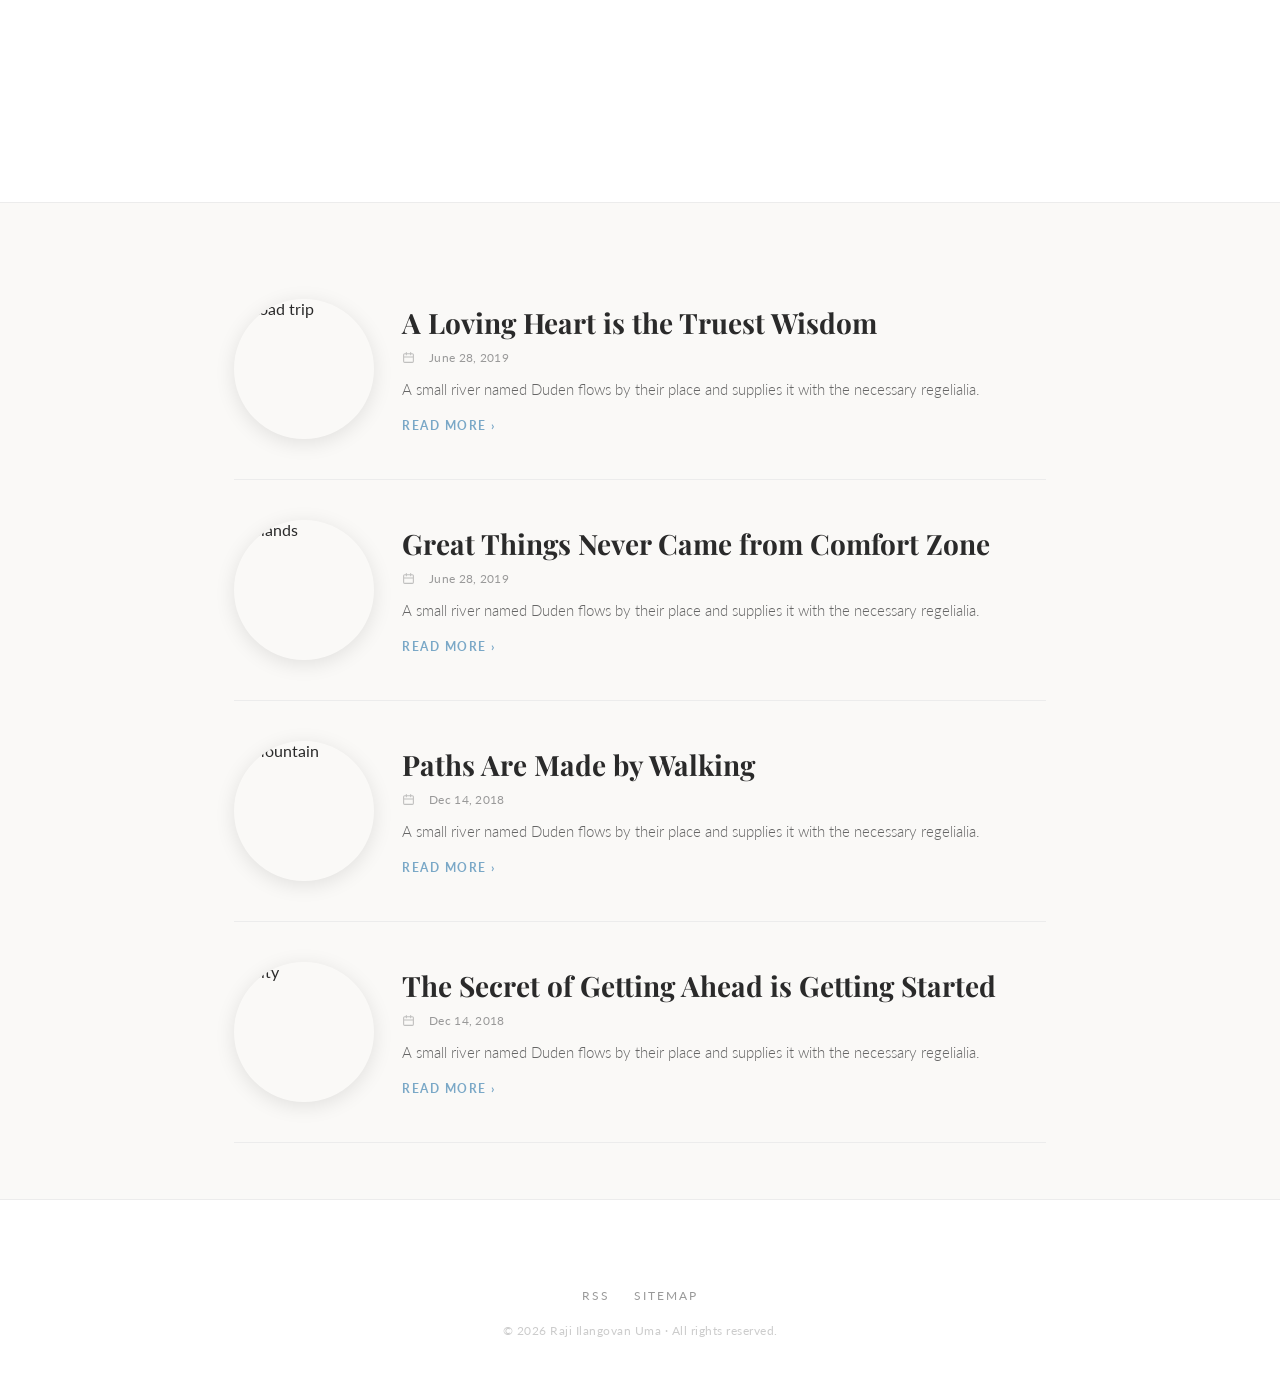
==== index.html @ a9cd41b7 "re-theme for Uma" ====
<!DOCTYPE html>
<html lang="en-US">
<head>
	<title>Where's Amma?</title>
	<meta charset="utf-8">
	<meta name="viewport" content="width=device-width, initial-scale=1">

	<!-- SEO Description -->
	<meta name="author" content="Raji Ilangovan Uma">
	<meta name="description" content="Where's Amma? blog, personal website of Raji Ilangovan Uma">
	<link rel="canonical" href="https://raji-ilangovan-uma.github.io/">

	<!-- Open Graph Tags -->
	<meta property="og:title" content="Raji Ilangovan Uma">
	<meta property="og:description" content="Where's Amma? blog, personal website of Raji Ilangovan Uma">
	<!-- <meta property="og:image" content="https://rupumped.github.io/og-image.jpg"> -->
	<!-- <meta property="og:image:width" content="1498"> -->
	<!-- <meta property="og:image:height" content="778"> -->
	<!-- <meta property="og:image:alt" content="Nicholas Selby: Engineering that Centers Users and Their Communities"> -->
	<meta property="og:url" content="https://raji-ilangovan-uma.github.io/">
	<meta property="og:type" content="website">

	<!-- Favicon -->
	<!-- <link rel="icon" href="./favicon.ico" type="image/x-icon"> -->

	<!-- Fonts -->
	<link rel="preconnect" href="https://fonts.googleapis.com">
	<link rel="preconnect" href="https://fonts.gstatic.com" crossorigin>
	<link href="https://fonts.googleapis.com/css2?family=Playfair+Display:wght@400;700&family=Lato:wght@300;400;700&display=swap" rel="stylesheet">

	<!-- Custom CSS -->
	<link rel="stylesheet" type="text/css" href="main.css">
</head>
<body>
	<!-- ══ HEADER ══ -->
	<header>
		<h1 class="blog-title">Where's Amma?</h1>
	</header>

	<!-- ══ BLOG POSTS ══ -->
	<main>
		<div class="post-list">

			<!-- Post 1 -->
			<article class="post-item">
				<div class="post-thumb">
					<img src="https://images.unsplash.com/photo-1469854523086-cc02fe5d8800?w=400&auto=format&fit=crop" alt="Road trip" />
				</div>
				<div class="post-body">
					<a href="post-1.html" class="post-title">A Loving Heart is the Truest Wisdom</a>
					<div class="post-meta">
						<svg xmlns="http://www.w3.org/2000/svg" fill="none" viewBox="0 0 24 24" stroke="currentColor"><path stroke-linecap="round" stroke-linejoin="round" stroke-width="2" d="M8 7V3m8 4V3M3 11h18M5 21h14a2 2 0 002-2V7a2 2 0 00-2-2H5a2 2 0 00-2 2v12a2 2 0 002 2z"/></svg>
						June 28, 2019
					</div>
					<p class="post-excerpt">A small river named Duden flows by their place and supplies it with the necessary regelialia.</p>
					<a href="post-1.html" class="read-more">Read More ›</a>
				</div>
			</article>

			<!-- Post 2 -->
			<article class="post-item">
				<div class="post-thumb">
					<img src="https://images.unsplash.com/photo-1500530855697-b586d89ba3ee?w=400&auto=format&fit=crop" alt="Islands" />
				</div>
				<div class="post-body">
					<a href="#" class="post-title">Great Things Never Came from Comfort Zone</a>
					<div class="post-meta">
						<svg xmlns="http://www.w3.org/2000/svg" fill="none" viewBox="0 0 24 24" stroke="currentColor"><path stroke-linecap="round" stroke-linejoin="round" stroke-width="2" d="M8 7V3m8 4V3M3 11h18M5 21h14a2 2 0 002-2V7a2 2 0 00-2-2H5a2 2 0 00-2 2v12a2 2 0 002 2z"/></svg>
						June 28, 2019
					</div>
					<p class="post-excerpt">A small river named Duden flows by their place and supplies it with the necessary regelialia.</p>
					<a href="#" class="read-more">Read More ›</a>
				</div>
			</article>

			<!-- Post 3 -->
			<article class="post-item">
				<div class="post-thumb">
					<img src="https://images.unsplash.com/photo-1483729558449-99ef09a8c325?w=400&auto=format&fit=crop" alt="Mountain" />
				</div>
				<div class="post-body">
					<a href="#" class="post-title">Paths Are Made by Walking</a>
					<div class="post-meta">
						<svg xmlns="http://www.w3.org/2000/svg" fill="none" viewBox="0 0 24 24" stroke="currentColor"><path stroke-linecap="round" stroke-linejoin="round" stroke-width="2" d="M8 7V3m8 4V3M3 11h18M5 21h14a2 2 0 002-2V7a2 2 0 00-2-2H5a2 2 0 00-2 2v12a2 2 0 002 2z"/></svg>
						Dec 14, 2018
					</div>
					<p class="post-excerpt">A small river named Duden flows by their place and supplies it with the necessary regelialia.</p>
					<a href="#" class="read-more">Read More ›</a>
				</div>
			</article>

			<!-- Post 4 -->
			<article class="post-item">
				<div class="post-thumb">
					<img src="https://images.unsplash.com/photo-1477959858617-67f85cf4f1df?w=400&auto=format&fit=crop" alt="City" />
				</div>
				<div class="post-body">
					<a href="#" class="post-title">The Secret of Getting Ahead is Getting Started</a>
					<div class="post-meta">
						<svg xmlns="http://www.w3.org/2000/svg" fill="none" viewBox="0 0 24 24" stroke="currentColor"><path stroke-linecap="round" stroke-linejoin="round" stroke-width="2" d="M8 7V3m8 4V3M3 11h18M5 21h14a2 2 0 002-2V7a2 2 0 00-2-2H5a2 2 0 00-2 2v12a2 2 0 002 2z"/></svg>
						Dec 14, 2018
					</div>
					<p class="post-excerpt">A small river named Duden flows by their place and supplies it with the necessary regelialia.</p>
					<a href="#" class="read-more">Read More ›</a>
				</div>
			</article>

		</div>
	</main>

	<!-- ══ FOOTER ══ -->
	<footer>
		<div class="footer-title">Where's Amma?</div>
		<div class="footer-links">
			<a href="rss.xml">RSS</a>
			<a href="sitemap.xml">Sitemap</a>
		</div>
		<p class="footer-copy">© 2026 Raji Ilangovan Uma · All rights reserved.</p>

		<!-- Tarpits -->
		<div style="display:none;">
			<a href="tarpit/entry.html">Archived Content</a>
		</div>
		<a href="tarpit/entry.html" style="opacity:0;position:absolute;top:0;left:0;width:1px;height:1px;">Archive</a>
		<div style="position:absolute;left:-9999px;width:1px;height:1px;overflow:hidden;" aria-hidden="true">
			<a href="tarpit/trap-1.html">Legacy Documentation</a>
			<a href="tarpit/trap-2.html">Historical Posts</a>
			<a href="tarpit/trap-3.html">Old Resources</a>
		</div>
	</footer>
</body>
</html>
---- main.css ----
*, *::before, *::after { box-sizing: border-box; margin: 0; padding: 0; }

:root {
	--cream: #faf9f7;
	--warm-white: #ffffff;
	--text: #2a2a2a;
	--muted: #999;
	--accent: #7aa8c7;
	--border: #ececec;
}

body {
	font-family: 'Lato', sans-serif;
	background: var(--cream);
	color: var(--text);
	min-height: 100vh;
	display: flex;
	flex-direction: column;
}

/* ── HEADER ── */
header {
	background: var(--warm-white);
	border-bottom: 1px solid var(--border);
	padding: 48px 24px 36px;
	text-align: center;
}

.blog-title {
	font-family: 'Playfair Display', serif;
	font-size: clamp(3.5rem, 10vw, 7rem);
	font-weight: 700;
	line-height: 1.05;
	letter-spacing: -1px;

	/* Photo-filled text effect */
	background-image: url('https://c1.staticflickr.com/5/4027/4646596554_198521794e_b.jpg');
	background-size: cover;
	background-position: center;
	-webkit-background-clip: text;
	background-clip: text;
	-webkit-text-fill-color: transparent;
	color: transparent;
}

.blog-tagline {
	font-size: 0.85rem;
	letter-spacing: 3px;
	text-transform: uppercase;
	color: var(--muted);
	margin-top: 10px;
	font-weight: 300;
}

nav {
	display: flex;
	justify-content: center;
	gap: 32px;
	margin-top: 24px;
}

nav a {
	font-size: 0.78rem;
	letter-spacing: 2px;
	text-transform: uppercase;
	color: var(--muted);
	text-decoration: none;
	font-weight: 700;
	transition: color 0.2s;
}

nav a:hover { color: var(--text); }

/* ── MAIN CONTENT ── */
main {
	flex: 1;
	max-width: 860px;
	margin: 0 auto;
	padding: 56px 24px;
	width: 100%;
}

/* ── POST LIST ── */
.post-list {
	display: flex;
	flex-direction: column;
	gap: 0;
}

.post-item {
	display: flex;
	align-items: flex-start;
	gap: 28px;
	padding: 40px 0;
	border-bottom: 1px solid var(--border);
	animation: fadeUp 0.5s ease both;
}

.post-item:nth-child(1) { animation-delay: 0.05s; }
.post-item:nth-child(2) { animation-delay: 0.12s; }
.post-item:nth-child(3) { animation-delay: 0.19s; }
.post-item:nth-child(4) { animation-delay: 0.26s; }

@keyframes fadeUp {
	from { opacity: 0; transform: translateY(16px); }
	to   { opacity: 1; transform: translateY(0); }
}

/* Circular thumbnail */
.post-thumb {
	flex-shrink: 0;
	width: 140px;
	height: 140px;
	border-radius: 50%;
	overflow: hidden;
	box-shadow: 0 4px 20px rgba(0,0,0,0.1);
}

.post-thumb img {
	width: 100%;
	height: 100%;
	object-fit: cover;
	transition: transform 0.4s ease;
}

.post-item:hover .post-thumb img { transform: scale(1.06); }

.post-body { flex: 1; padding-top: 6px; }

.post-title {
	font-family: 'Playfair Display', serif;
	font-size: 1.75rem;
	font-weight: 700;
	line-height: 1.25;
	color: var(--text);
	text-decoration: none;
	display: block;
	transition: color 0.2s;
}

.post-title:hover { color: var(--accent); }

.post-meta {
	display: flex;
	align-items: center;
	gap: 14px;
	margin-top: 10px;
	font-size: 0.78rem;
	color: var(--muted);
	letter-spacing: 0.3px;
}

.post-meta svg { width: 13px; height: 13px; opacity: 0.6; }

.meta-sep { color: var(--border); }

.post-category {
	color: var(--accent);
	font-weight: 700;
	letter-spacing: 1px;
	text-transform: uppercase;
	font-size: 0.72rem;
}

.post-excerpt {
	margin-top: 12px;
	font-size: 0.92rem;
	line-height: 1.7;
	color: #666;
	font-weight: 300;
}

.read-more {
	display: inline-block;
	margin-top: 16px;
	font-size: 0.78rem;
	letter-spacing: 1.5px;
	text-transform: uppercase;
	color: var(--accent);
	text-decoration: none;
	font-weight: 700;
	border-bottom: 1px solid transparent;
	transition: border-color 0.2s;
}

.read-more:hover { border-bottom-color: var(--accent); }

/* ── FOOTER ── */
footer {
	background: var(--warm-white);
	border-top: 1px solid var(--border);
	padding: 40px 24px;
	text-align: center;
}

.footer-title {
	font-family: 'Playfair Display', serif;
	font-size: 1.6rem;
	font-weight: 700;
	background-image: url('https://c1.staticflickr.com/5/4027/4646596554_198521794e_b.jpg');
	background-size: cover;
	background-position: center;
	-webkit-background-clip: text;
	background-clip: text;
	-webkit-text-fill-color: transparent;
	color: transparent;
	margin-bottom: 12px;
}

.footer-links {
	display: flex;
	justify-content: center;
	gap: 24px;
	margin-top: 14px;
}

.footer-links a {
	font-size: 0.75rem;
	letter-spacing: 2px;
	text-transform: uppercase;
	color: var(--muted);
	text-decoration: none;
	transition: color 0.2s;
}

.footer-links a:hover { color: var(--text); }

.footer-copy {
	margin-top: 20px;
	font-size: 0.75rem;
	color: #ccc;
	letter-spacing: 0.5px;
}

/* ── Responsive ── */
@media (max-width: 520px) {
	.post-thumb { width: 90px; height: 90px; }
	.post-title { font-size: 1.35rem; }
	.post-item { gap: 18px; }
}

/* ── POST PAGE ── */
.post-page {
	max-width: 720px;
	margin: 0 auto;
	padding: 56px 24px 80px;
	width: 100%;
}

.back-link {
	display: inline-flex;
	align-items: center;
	gap: 6px;
	font-size: 0.75rem;
	letter-spacing: 1.5px;
	text-transform: uppercase;
	color: var(--muted);
	text-decoration: none;
	font-weight: 700;
	margin-bottom: 40px;
	transition: color 0.2s;
}

.back-link:hover { color: var(--text); }

.post-hero {
	width: 100%;
	aspect-ratio: 16 / 9;
	object-fit: cover;
	border-radius: 4px;
	margin-bottom: 40px;
	display: block;
}

.post-page .post-meta {
	display: flex;
	align-items: center;
	gap: 14px;
	margin-bottom: 16px;
	font-size: 0.78rem;
	color: var(--muted);
	letter-spacing: 0.3px;
}

.post-page .post-meta svg { width: 13px; height: 13px; opacity: 0.6; }

.post-page h1 {
	font-family: 'Playfair Display', serif;
	font-size: clamp(2rem, 5vw, 3rem);
	font-weight: 700;
	line-height: 1.2;
	color: var(--text);
	margin-bottom: 40px;
}

.post-content {
	font-size: 1rem;
	line-height: 1.85;
	color: #444;
	font-weight: 300;
}

.post-content p { margin-bottom: 1.5em; }

.post-content h2 {
	font-family: 'Playfair Display', serif;
	font-size: 1.5rem;
	font-weight: 700;
	color: var(--text);
	margin: 2.5em 0 0.75em;
}

.post-content h3 {
	font-family: 'Playfair Display', serif;
	font-size: 1.15rem;
	font-weight: 700;
	color: var(--text);
	margin: 2em 0 0.5em;
}

.post-content blockquote {
	border-left: 3px solid var(--accent);
	padding: 4px 0 4px 20px;
	margin: 2em 0;
	color: #666;
	font-style: italic;
}

.post-content img {
	max-width: 100%;
	border-radius: 4px;
	margin: 2em 0;
	display: block;
}

.post-content a {
	color: var(--accent);
	text-decoration: underline;
	text-underline-offset: 3px;
}

@media (max-width: 520px) {
	.post-page { padding: 40px 20px 60px; }
}
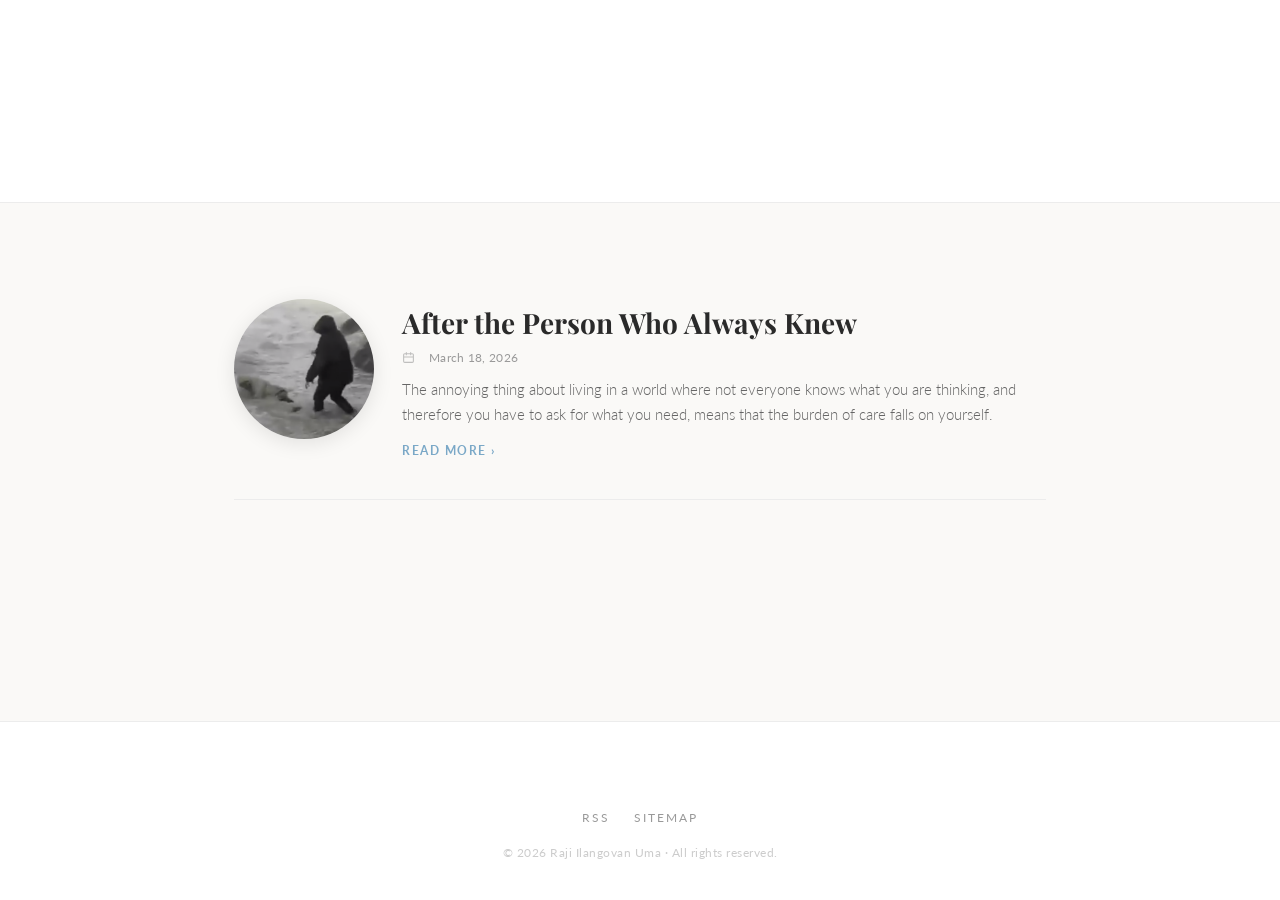
==== commit 8c7d8068: "After the Person Who Always Knew" ====
--- a/index.html
+++ b/index.html
@@ -44,67 +44,18 @@
 			<!-- Post 1 -->
 			<article class="post-item">
 				<div class="post-thumb">
-					<img src="https://images.unsplash.com/photo-1469854523086-cc02fe5d8800?w=400&auto=format&fit=crop" alt="Road trip" />
+					<img src="images/drowning.png" alt="Road trip" />
 				</div>
 				<div class="post-body">
-					<a href="post-1.html" class="post-title">A Loving Heart is the Truest Wisdom</a>
+					<a href="after-the-person-who-always-knew.html" class="post-title">After the Person Who Always Knew</a>
 					<div class="post-meta">
 						<svg xmlns="http://www.w3.org/2000/svg" fill="none" viewBox="0 0 24 24" stroke="currentColor"><path stroke-linecap="round" stroke-linejoin="round" stroke-width="2" d="M8 7V3m8 4V3M3 11h18M5 21h14a2 2 0 002-2V7a2 2 0 00-2-2H5a2 2 0 00-2 2v12a2 2 0 002 2z"/></svg>
-						June 28, 2019
+						March 18, 2026
 					</div>
-					<p class="post-excerpt">A small river named Duden flows by their place and supplies it with the necessary regelialia.</p>
-					<a href="post-1.html" class="read-more">Read More ›</a>
+					<p class="post-excerpt">The annoying thing about living in a world where not everyone knows what you are thinking, and therefore you have to ask for what you need, means that the burden of care falls on yourself.</p>
+					<a href="after-the-person-who-always-knew.html" class="read-more">Read More ›</a>
 				</div>
 			</article>
-
-			<!-- Post 2 -->
-			<article class="post-item">
-				<div class="post-thumb">
-					<img src="https://images.unsplash.com/photo-1500530855697-b586d89ba3ee?w=400&auto=format&fit=crop" alt="Islands" />
-				</div>
-				<div class="post-body">
-					<a href="#" class="post-title">Great Things Never Came from Comfort Zone</a>
-					<div class="post-meta">
-						<svg xmlns="http://www.w3.org/2000/svg" fill="none" viewBox="0 0 24 24" stroke="currentColor"><path stroke-linecap="round" stroke-linejoin="round" stroke-width="2" d="M8 7V3m8 4V3M3 11h18M5 21h14a2 2 0 002-2V7a2 2 0 00-2-2H5a2 2 0 00-2 2v12a2 2 0 002 2z"/></svg>
-						June 28, 2019
-					</div>
-					<p class="post-excerpt">A small river named Duden flows by their place and supplies it with the necessary regelialia.</p>
-					<a href="#" class="read-more">Read More ›</a>
-				</div>
-			</article>
-
-			<!-- Post 3 -->
-			<article class="post-item">
-				<div class="post-thumb">
-					<img src="https://images.unsplash.com/photo-1483729558449-99ef09a8c325?w=400&auto=format&fit=crop" alt="Mountain" />
-				</div>
-				<div class="post-body">
-					<a href="#" class="post-title">Paths Are Made by Walking</a>
-					<div class="post-meta">
-						<svg xmlns="http://www.w3.org/2000/svg" fill="none" viewBox="0 0 24 24" stroke="currentColor"><path stroke-linecap="round" stroke-linejoin="round" stroke-width="2" d="M8 7V3m8 4V3M3 11h18M5 21h14a2 2 0 002-2V7a2 2 0 00-2-2H5a2 2 0 00-2 2v12a2 2 0 002 2z"/></svg>
-						Dec 14, 2018
-					</div>
-					<p class="post-excerpt">A small river named Duden flows by their place and supplies it with the necessary regelialia.</p>
-					<a href="#" class="read-more">Read More ›</a>
-				</div>
-			</article>
-
-			<!-- Post 4 -->
-			<article class="post-item">
-				<div class="post-thumb">
-					<img src="https://images.unsplash.com/photo-1477959858617-67f85cf4f1df?w=400&auto=format&fit=crop" alt="City" />
-				</div>
-				<div class="post-body">
-					<a href="#" class="post-title">The Secret of Getting Ahead is Getting Started</a>
-					<div class="post-meta">
-						<svg xmlns="http://www.w3.org/2000/svg" fill="none" viewBox="0 0 24 24" stroke="currentColor"><path stroke-linecap="round" stroke-linejoin="round" stroke-width="2" d="M8 7V3m8 4V3M3 11h18M5 21h14a2 2 0 002-2V7a2 2 0 00-2-2H5a2 2 0 00-2 2v12a2 2 0 002 2z"/></svg>
-						Dec 14, 2018
-					</div>
-					<p class="post-excerpt">A small river named Duden flows by their place and supplies it with the necessary regelialia.</p>
-					<a href="#" class="read-more">Read More ›</a>
-				</div>
-			</article>
-
 		</div>
 	</main>
 
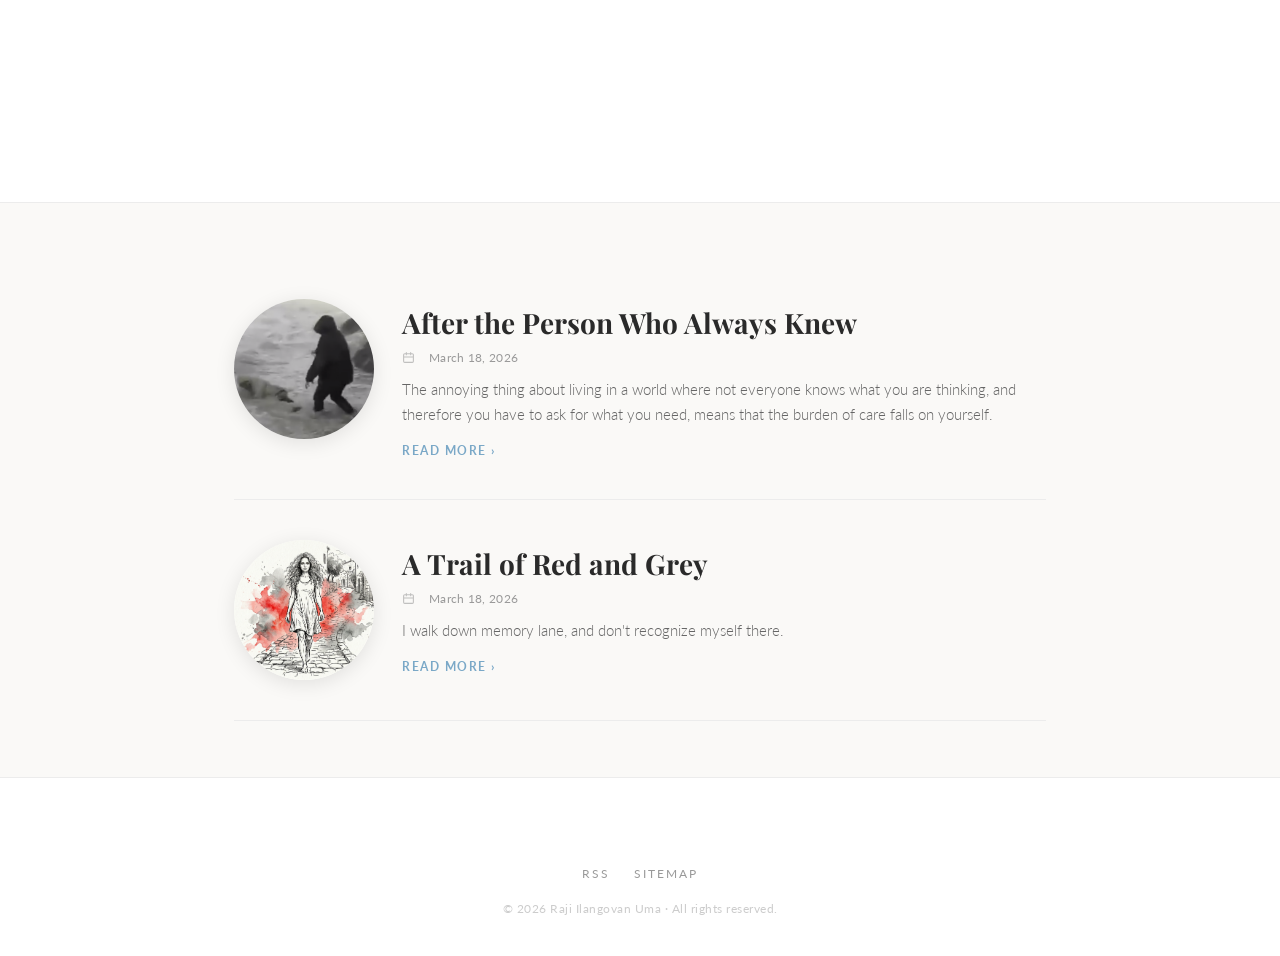
==== commit d15da5f2: "A Trail of Red and Grey" ====
--- a/index.html
+++ b/index.html
@@ -13,10 +13,6 @@
 	<!-- Open Graph Tags -->
 	<meta property="og:title" content="Raji Ilangovan Uma">
 	<meta property="og:description" content="Where's Amma? blog, personal website of Raji Ilangovan Uma">
-	<!-- <meta property="og:image" content="https://rupumped.github.io/og-image.jpg"> -->
-	<!-- <meta property="og:image:width" content="1498"> -->
-	<!-- <meta property="og:image:height" content="778"> -->
-	<!-- <meta property="og:image:alt" content="Nicholas Selby: Engineering that Centers Users and Their Communities"> -->
 	<meta property="og:url" content="https://raji-ilangovan-uma.github.io/">
 	<meta property="og:type" content="website">
 
@@ -41,10 +37,9 @@
 	<main>
 		<div class="post-list">
 
-			<!-- Post 1 -->
 			<article class="post-item">
 				<div class="post-thumb">
-					<img src="images/drowning.png" alt="Road trip" />
+					<img src="images/drowning.png" alt="drowning" />
 				</div>
 				<div class="post-body">
 					<a href="after-the-person-who-always-knew.html" class="post-title">After the Person Who Always Knew</a>
@@ -54,6 +49,21 @@
 					</div>
 					<p class="post-excerpt">The annoying thing about living in a world where not everyone knows what you are thinking, and therefore you have to ask for what you need, means that the burden of care falls on yourself.</p>
 					<a href="after-the-person-who-always-knew.html" class="read-more">Read More ›</a>
+				</div>
+			</article>
+
+			<article class="post-item">
+				<div class="post-thumb">
+					<img src="images/red-and-grey-lady.png" alt="Black pen drawing on a white sheet of paper of a woman with open, long, curly hair wearing a simple dress and nothing in her hands walking toward the viewer on a cobblestone path. Behind her, on the path, is watercolor splashes of red and grey." />
+				</div>
+				<div class="post-body">
+					<a href="a-trail-of-red-and-grey.html" class="post-title">A Trail of Red and Grey</a>
+					<div class="post-meta">
+						<svg xmlns="http://www.w3.org/2000/svg" fill="none" viewBox="0 0 24 24" stroke="currentColor"><path stroke-linecap="round" stroke-linejoin="round" stroke-width="2" d="M8 7V3m8 4V3M3 11h18M5 21h14a2 2 0 002-2V7a2 2 0 00-2-2H5a2 2 0 00-2 2v12a2 2 0 002 2z"/></svg>
+						March 18, 2026
+					</div>
+					<p class="post-excerpt">I walk down memory lane, and don't recognize myself there.</p>
+					<a href="a-trail-of-red-and-grey.html" class="read-more">Read More ›</a>
 				</div>
 			</article>
 		</div>
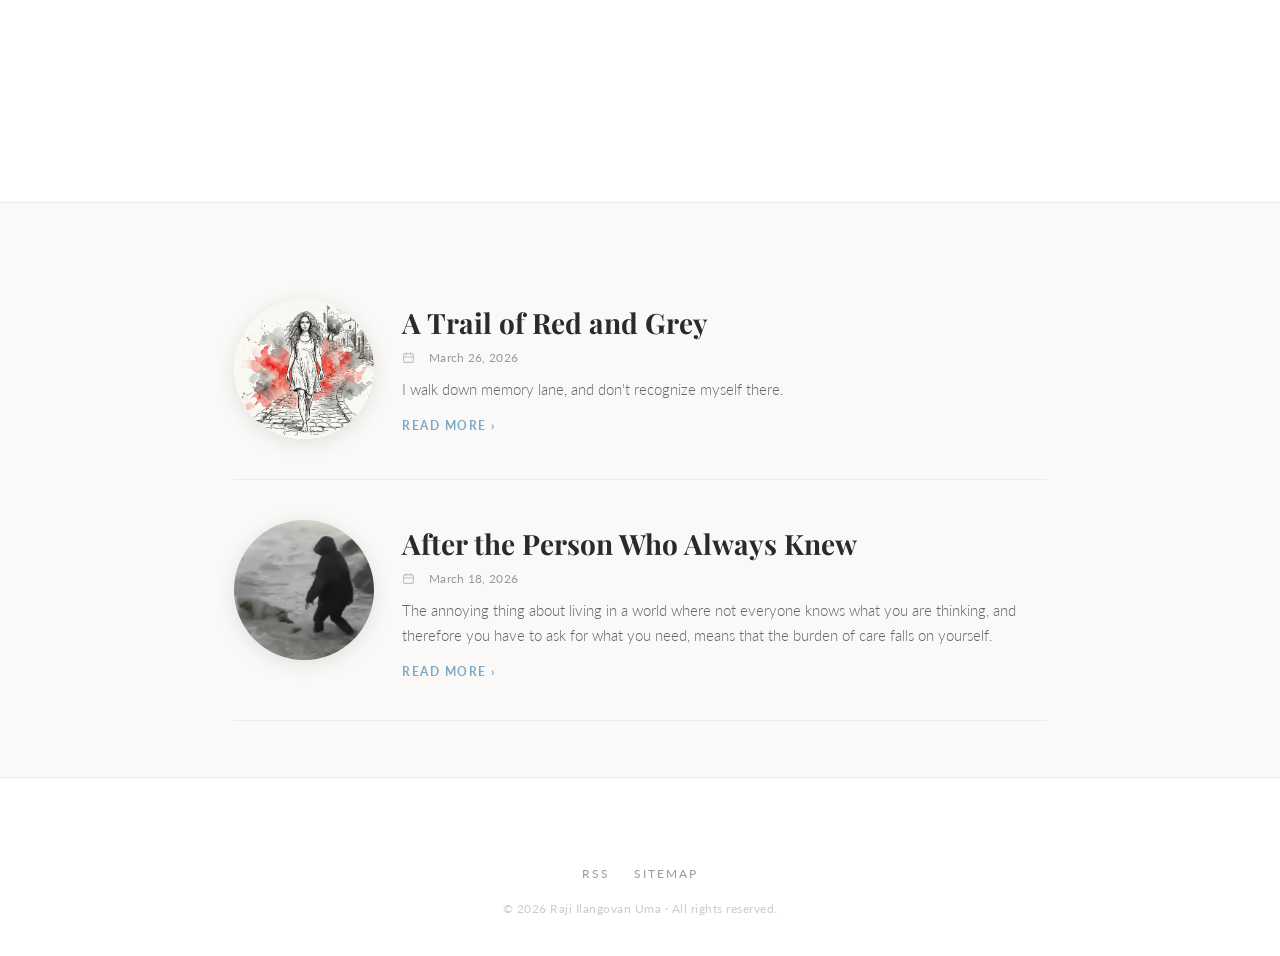
==== commit b7ffa9c6: "homepage order newest first" ====
--- a/index.html
+++ b/index.html
@@ -39,6 +39,21 @@
 
 			<article class="post-item">
 				<div class="post-thumb">
+					<img src="images/red-and-grey-lady.png" alt="Black pen drawing on a white sheet of paper of a woman with open, long, curly hair wearing a simple dress and nothing in her hands walking toward the viewer on a cobblestone path. Behind her, on the path, is watercolor splashes of red and grey." />
+				</div>
+				<div class="post-body">
+					<a href="a-trail-of-red-and-grey.html" class="post-title">A Trail of Red and Grey</a>
+					<div class="post-meta">
+						<svg xmlns="http://www.w3.org/2000/svg" fill="none" viewBox="0 0 24 24" stroke="currentColor"><path stroke-linecap="round" stroke-linejoin="round" stroke-width="2" d="M8 7V3m8 4V3M3 11h18M5 21h14a2 2 0 002-2V7a2 2 0 00-2-2H5a2 2 0 00-2 2v12a2 2 0 002 2z"/></svg>
+						March 26, 2026
+					</div>
+					<p class="post-excerpt">I walk down memory lane, and don't recognize myself there.</p>
+					<a href="a-trail-of-red-and-grey.html" class="read-more">Read More ›</a>
+				</div>
+			</article>
+
+			<article class="post-item">
+				<div class="post-thumb">
 					<img src="images/drowning.png" alt="drowning" />
 				</div>
 				<div class="post-body">
@@ -49,21 +64,6 @@
 					</div>
 					<p class="post-excerpt">The annoying thing about living in a world where not everyone knows what you are thinking, and therefore you have to ask for what you need, means that the burden of care falls on yourself.</p>
 					<a href="after-the-person-who-always-knew.html" class="read-more">Read More ›</a>
-				</div>
-			</article>
-
-			<article class="post-item">
-				<div class="post-thumb">
-					<img src="images/red-and-grey-lady.png" alt="Black pen drawing on a white sheet of paper of a woman with open, long, curly hair wearing a simple dress and nothing in her hands walking toward the viewer on a cobblestone path. Behind her, on the path, is watercolor splashes of red and grey." />
-				</div>
-				<div class="post-body">
-					<a href="a-trail-of-red-and-grey.html" class="post-title">A Trail of Red and Grey</a>
-					<div class="post-meta">
-						<svg xmlns="http://www.w3.org/2000/svg" fill="none" viewBox="0 0 24 24" stroke="currentColor"><path stroke-linecap="round" stroke-linejoin="round" stroke-width="2" d="M8 7V3m8 4V3M3 11h18M5 21h14a2 2 0 002-2V7a2 2 0 00-2-2H5a2 2 0 00-2 2v12a2 2 0 002 2z"/></svg>
-						March 18, 2026
-					</div>
-					<p class="post-excerpt">I walk down memory lane, and don't recognize myself there.</p>
-					<a href="a-trail-of-red-and-grey.html" class="read-more">Read More ›</a>
 				</div>
 			</article>
 		</div>
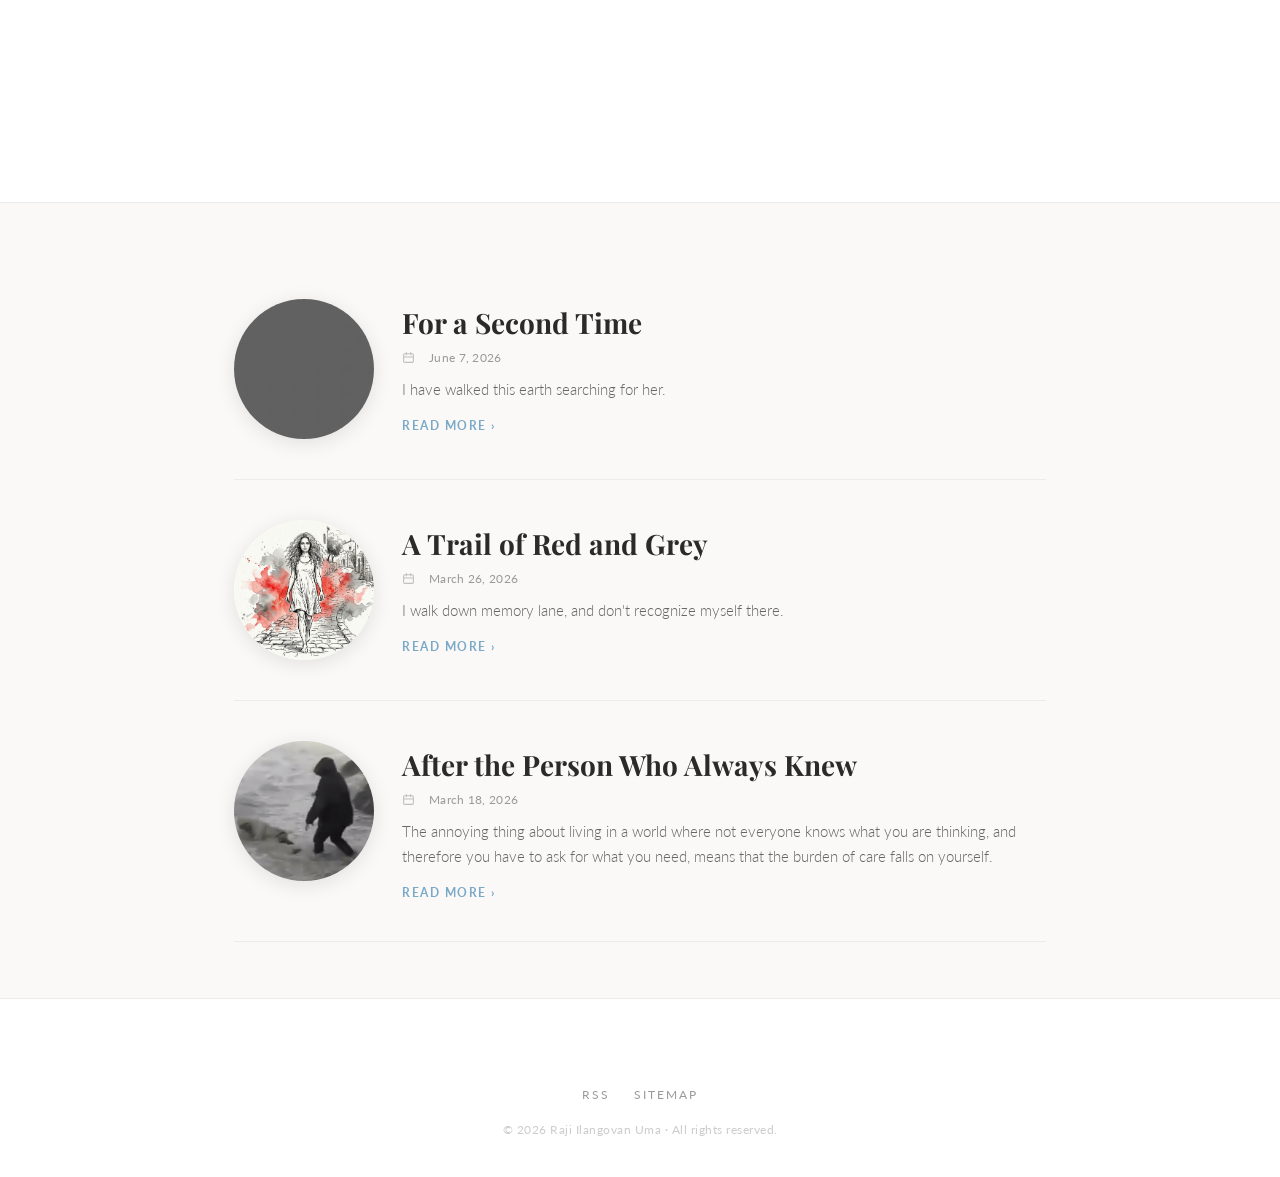
==== commit b53c14ad: "for a second time" ====
--- a/index.html
+++ b/index.html
@@ -36,6 +36,21 @@
 	<!-- ══ BLOG POSTS ══ -->
 	<main>
 		<div class="post-list">
+
+			<article class="post-item">
+				<div class="post-thumb">
+					<img src="images/no-img.jpg" alt="grey" />
+				</div>
+				<div class="post-body">
+					<a href="for-a-second-time.html" class="post-title">For a Second Time</a>
+					<div class="post-meta">
+						<svg xmlns="http://www.w3.org/2000/svg" fill="none" viewBox="0 0 24 24" stroke="currentColor"><path stroke-linecap="round" stroke-linejoin="round" stroke-width="2" d="M8 7V3m8 4V3M3 11h18M5 21h14a2 2 0 002-2V7a2 2 0 00-2-2H5a2 2 0 00-2 2v12a2 2 0 002 2z"/></svg>
+						June 7, 2026
+					</div>
+					<p class="post-excerpt">I have walked this earth searching for her.</p>
+					<a href="for-a-second-time.html" class="read-more">Read More ›</a>
+				</div>
+			</article>
 
 			<article class="post-item">
 				<div class="post-thumb">
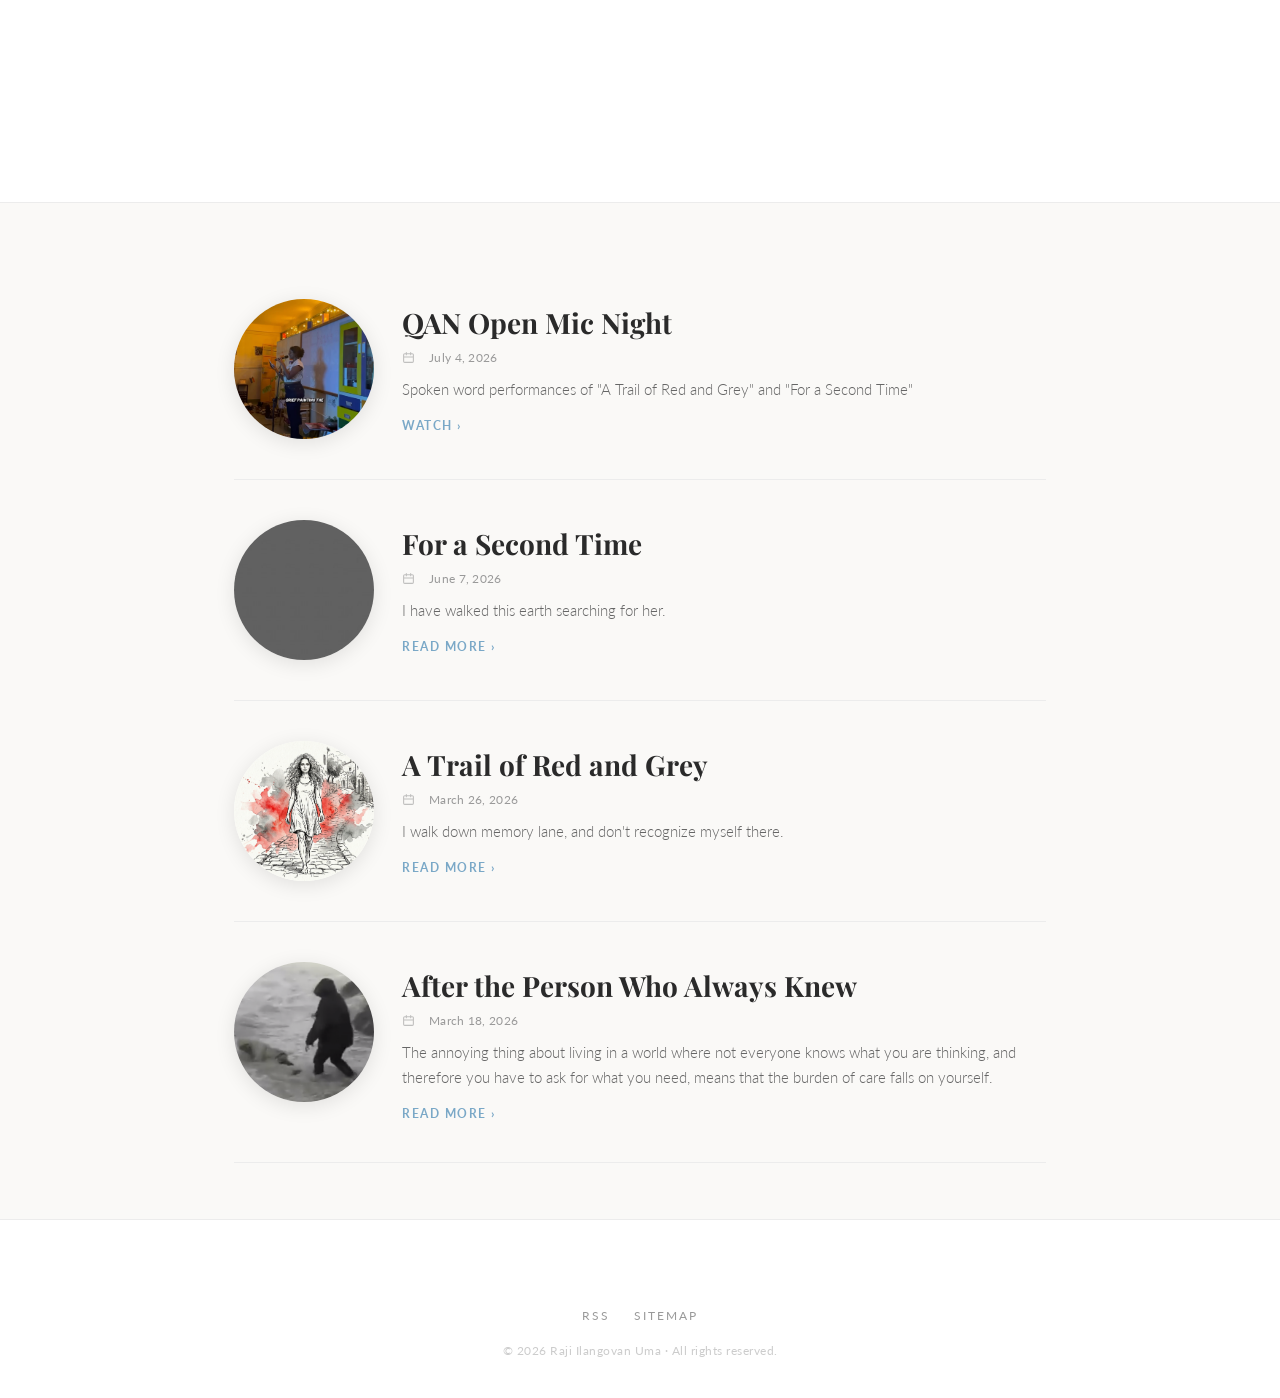
==== commit b61b8485: "QAN performance" ====
--- a/index.html
+++ b/index.html
@@ -36,6 +36,21 @@
 	<!-- ══ BLOG POSTS ══ -->
 	<main>
 		<div class="post-list">
+
+			<article class="post-item">
+				<div class="post-thumb">
+					<img src="images/qan.png" alt="grey" />
+				</div>
+				<div class="post-body">
+					<a href="qan-open-mic.html" class="post-title">QAN Open Mic Night</a>
+					<div class="post-meta">
+						<svg xmlns="http://www.w3.org/2000/svg" fill="none" viewBox="0 0 24 24" stroke="currentColor"><path stroke-linecap="round" stroke-linejoin="round" stroke-width="2" d="M8 7V3m8 4V3M3 11h18M5 21h14a2 2 0 002-2V7a2 2 0 00-2-2H5a2 2 0 00-2 2v12a2 2 0 002 2z"/></svg>
+						July 4, 2026
+					</div>
+					<p class="post-excerpt">Spoken word performances of "A Trail of Red and Grey" and "For a Second Time"</p>
+					<a href="qan-open-mic.html" class="read-more">Watch ›</a>
+				</div>
+			</article>
 
 			<article class="post-item">
 				<div class="post-thumb">
